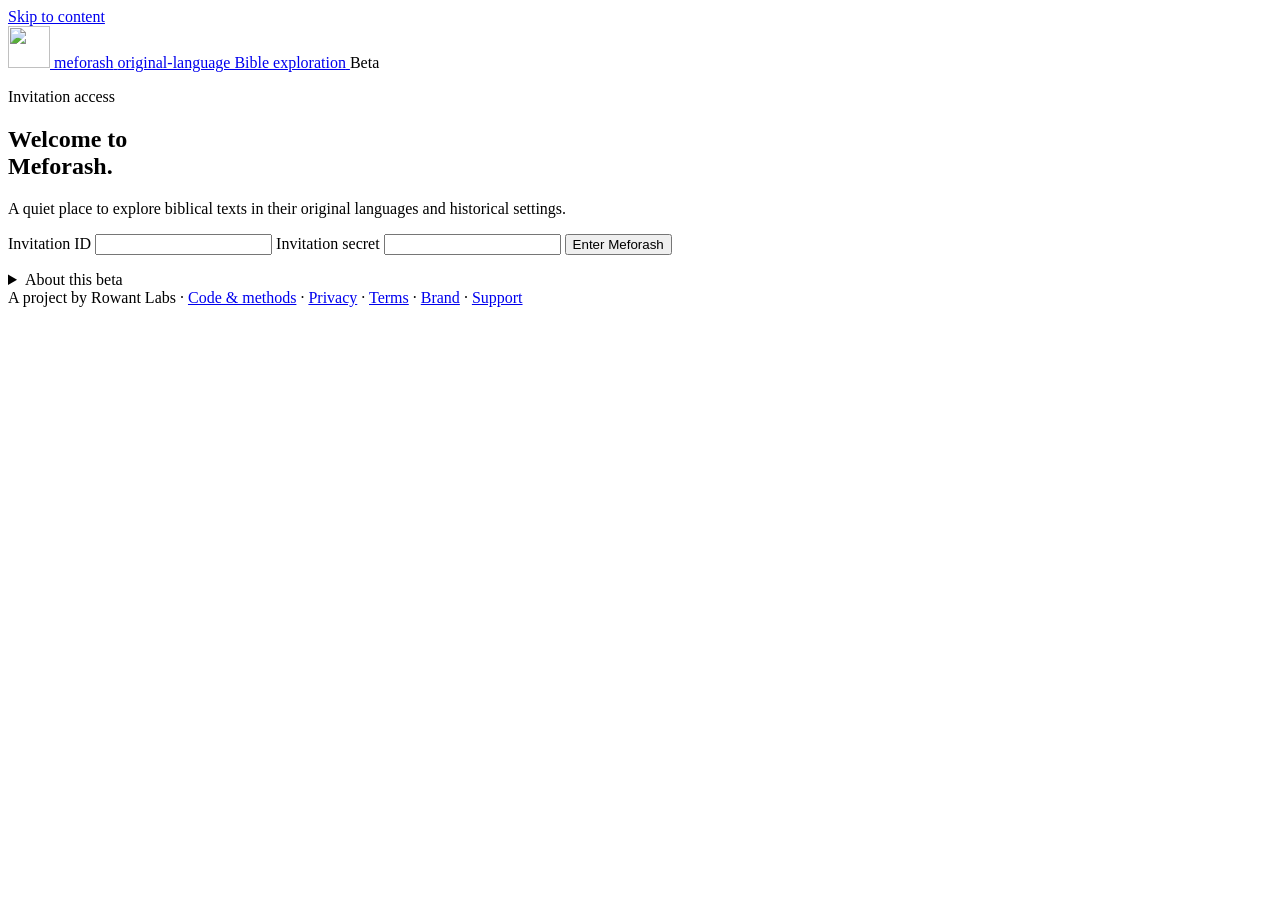
==== web/beta/index.html @ fad55941 "Use lowercase black m and provide reusable logo assets" ====
<!doctype html>
<html lang="en">
<head>
  <meta charset="utf-8">
  <meta name="viewport" content="width=device-width, initial-scale=1">
  <meta name="color-scheme" content="light">
  <meta name="theme-color" content="#f4f1e9">
  <title>Meforash · Original-language Bible exploration</title>
  <link rel="stylesheet" href="/beta/styles.css">
  <link rel="stylesheet" href="/beta/legal.css">
  <link rel="icon" href="/favicon.ico" sizes="16x16 32x32 48x48">
  <link rel="icon" href="/favicon-v3.svg" type="image/svg+xml" sizes="any">
  <link rel="apple-touch-icon" href="/apple-touch-v4.png" sizes="180x180">
</head>
<body>
  <a class="skip-link" href="#main-content">Skip to content</a>
  <header class="site-header">
    <a class="wordmark" href="/" aria-label="Meforash home">
      <img class="brand-mark" src="/beta/logo-v4.svg" alt="" width="42" height="42">
      <span class="brand-lockup">
        <span class="brand-name">meforash</span>
        <span class="brand-subtitle">original-language Bible exploration</span>
      </span>
    </a>
    <span class="preview-badge">Beta</span>
    <nav class="header-actions" aria-label="Conversation actions">
      <button id="sources-button" class="quiet-button" type="button" hidden>Sources</button>
      <button id="new-chat-button" class="quiet-button" type="button" hidden>New conversation</button>
      <button id="sign-in-button" class="quiet-button" type="button" hidden>Sign in</button>
      <button id="logout-button" class="quiet-button" type="button" hidden>Sign out</button>
    </nav>
  </header>

  <main id="main-content">
    <section id="login-view" class="login-view" aria-labelledby="login-title">
      <div class="login-card">
        <p class="eyebrow">Invitation access</p>
        <h1 id="login-title">Welcome to<br>Meforash.</h1>
        <p class="lede">A quiet place to explore biblical texts in their original languages and historical settings.</p>
        <form id="login-form" autocomplete="off">
          <label for="invite-id">Invitation ID</label>
          <input id="invite-id" name="invite_id" type="text" maxlength="64" autocapitalize="none" spellcheck="false" required>
          <label for="invite-secret">Invitation secret</label>
          <input id="invite-secret" name="invite_secret" type="password" minlength="24" maxlength="512" autocomplete="off" required>
          <button id="login-button" class="primary-button" type="submit">Enter Meforash</button>
        </form>
        <p id="login-message" class="form-message" role="status" aria-live="polite"></p>
      </div>

      <details class="about-panel login-about">
        <summary>About this beta</summary>
        <div class="about-content">
          <p>Meforash uses a model trained on selected Hebrew, Aramaic, and Greek biblical editions. It can make mistakes; its training does not establish a single recovered original text.</p>
          <p>Source cards show passages supplied to Meforash. They do not independently verify every claim in an answer.</p>
        </div>
      </details>
    </section>

    <section id="chat-view" class="chat-view" aria-labelledby="chat-title" hidden>
      <div id="welcome" class="welcome">
        <p class="eyebrow">AI trained on original Bible languages</p>
        <h1 id="chat-title">Explore the text<br>in context.</h1>
        <p class="lede">Bring your questions. Explore the Bible in English.</p>
      </div>

      <div id="conversation" class="conversation" aria-live="polite" aria-relevant="additions"></div>

      <section class="composer-section" aria-label="Ask Meforash">
        <form id="chat-form" class="composer">
          <label class="sr-only" for="question">Your question</label>
          <textarea id="question" maxlength="12000" rows="2" placeholder="What would you like to explore?" required></textarea>
          <div class="composer-bottom">
            <span id="request-state" class="composer-hint" role="status" aria-live="polite">Ready</span>
            <button id="send-button" class="send-button" type="submit" aria-label="Send question">
              <svg viewBox="0 0 24 24" aria-hidden="true"><path d="M5 12h13M13 6l6 6-6 6" fill="none"></path></svg>
            </button>
          </div>
        </form>
        <p id="quota-hint" class="quota-hint" hidden></p>

        <details class="about-panel chat-about">
          <summary>About Meforash</summary>
          <div class="about-content">
            <p>Meforash uses a model trained on selected Hebrew, Aramaic, and Greek biblical editions. It can make mistakes; its training does not establish a single recovered original text.</p>
            <p>Source cards show passages supplied to Meforash. They do not independently verify every claim in an answer.</p>
            <dl id="service-details" class="service-details"></dl>
          </div>
        </details>
      </section>
    </section>
  </main>

  <dialog id="sources-drawer" class="sources-drawer" aria-labelledby="sources-title">
    <div class="drawer-header">
      <div>
        <p class="eyebrow">For the latest answer</p>
        <h2 id="sources-title">Source passages</h2>
      </div>
      <button id="close-sources" class="icon-button" type="button" aria-label="Close sources">×</button>
    </div>
    <p class="drawer-intro">The exact passages supplied to Meforash, with their edition details and textual notes.</p>
    <div id="source-cards"></div>
    <div id="source-notes" class="source-notes"></div>
  </dialog>

  <dialog id="auth-dialog" class="auth-dialog" aria-labelledby="auth-title">
    <div class="auth-dialog-header">
      <div>
        <p class="eyebrow">Free account</p>
        <h2 id="auth-title">Continue with email</h2>
      </div>
      <button id="auth-close-button" class="icon-button" type="button" aria-label="Cancel sign in">×</button>
    </div>
    <p class="auth-intro">Sign in free to keep exploring. Your current conversation stays on this page; saved history is not available yet.</p>
    <form id="email-form" class="auth-form">
      <label for="auth-email">Email address</label>
      <input id="auth-email" name="email" type="email" maxlength="254" autocomplete="email" required>
      <button id="email-button" class="primary-button" type="submit">Send a sign-in code</button>
    </form>
    <form id="code-form" class="auth-form" hidden>
      <p class="code-instruction">Enter the code sent to <strong id="code-email"></strong>.</p>
      <label for="auth-token">Sign-in code</label>
      <input id="auth-token" name="token" type="text" inputmode="numeric" pattern="[0-9]{6}" minlength="6" maxlength="6" autocomplete="one-time-code" required>
      <button id="code-button" class="primary-button" type="submit">Verify code</button>
    </form>
    <p id="auth-message" class="form-message" role="status" aria-live="polite"></p>
    <button id="auth-cancel-button" class="auth-cancel" type="button">Cancel</button>
  </dialog>

  <dialog id="consent-dialog" class="consent-dialog" aria-labelledby="consent-title">
    <h2 id="consent-title">Before you continue</h2>
    <p>Meforash is for adults. Your questions are processed by Thinking Machines and the service providers described in our <a href="/privacy" target="_blank" rel="noopener">Privacy Policy</a>.</p>
    <form id="consent-form">
      <label class="consent-choice"><input id="consent-check" type="checkbox" required><span>I am 18 or older and agree to the <a href="/terms" target="_blank" rel="noopener">Terms of Service</a>. I have read the <a href="/privacy" target="_blank" rel="noopener">Privacy Policy</a>.</span></label>
      <p id="consent-error" role="status"></p>
      <div class="consent-actions"><button class="primary-button" type="submit">Agree and continue</button><button id="consent-cancel" class="quiet-button" type="button">Cancel</button></div>
    </form>
  </dialog>

  <footer class="launch-footer"><span>A project by Rowant Labs</span> · <a href="https://github.com/rowant-labs/meforash" target="_blank" rel="noopener noreferrer">Code &amp; methods</a> · <a href="/privacy">Privacy</a> · <a href="/terms">Terms</a> · <a href="/brand">Brand</a> · <a href="mailto:support@meforash.com">Support</a></footer>

  <noscript><p class="noscript-note">JavaScript is required to use this beta.</p></noscript>
  <script src="/beta/consent.js" defer></script>
  <script src="/beta/app.js" defer></script>
</body>
</html>
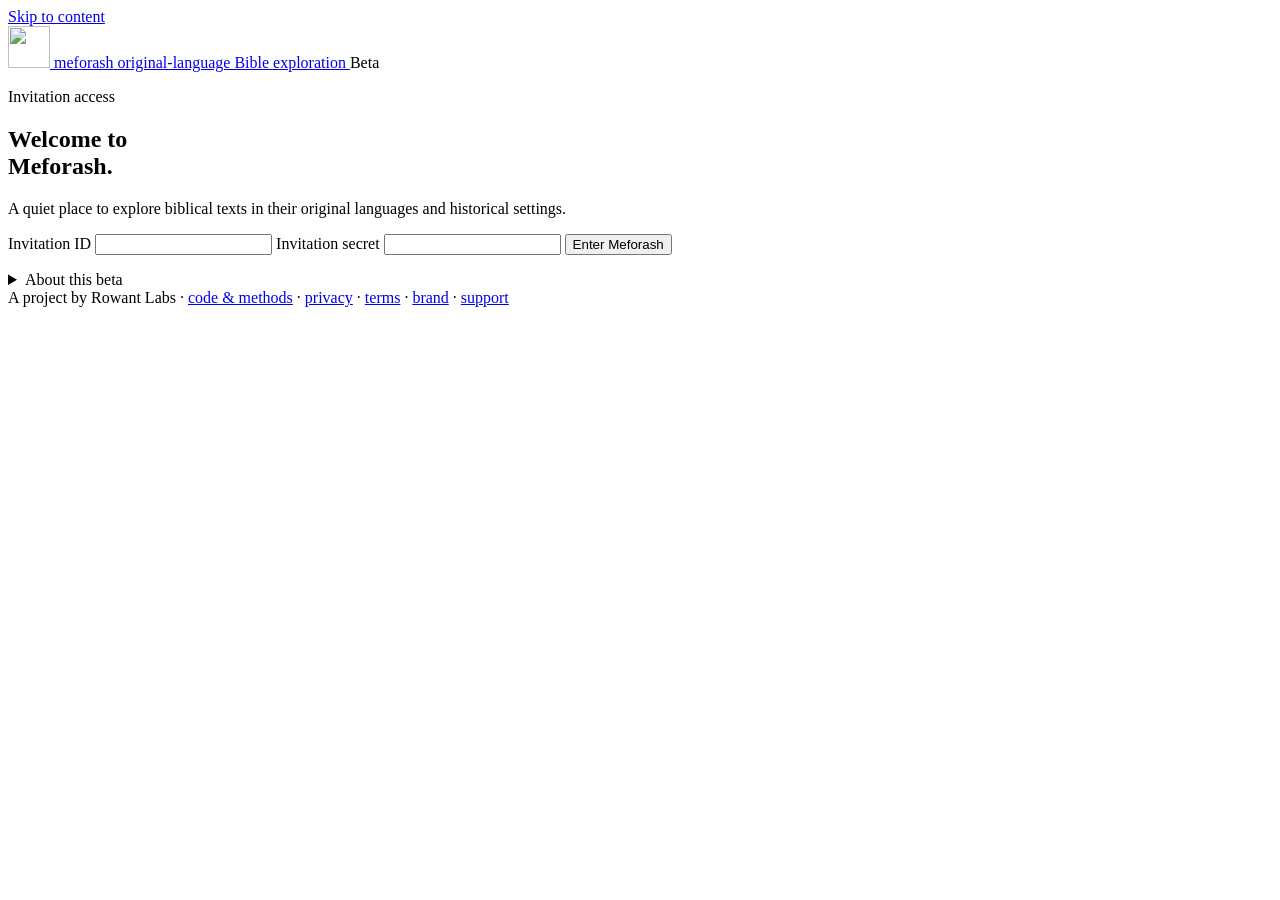
==== commit f51d3abc: "Lowercase footer navigation labels" ====
--- a/web/beta/index.html
+++ b/web/beta/index.html
@@ -8,8 +8,9 @@
   <title>Meforash · Original-language Bible exploration</title>
   <link rel="stylesheet" href="/beta/styles.css">
   <link rel="stylesheet" href="/beta/legal.css">
-  <link rel="icon" href="/favicon.ico" sizes="16x16 32x32 48x48">
-  <link rel="icon" href="/favicon-v3.svg" type="image/svg+xml" sizes="any">
+  <link rel="icon" href="/favicon-v5.ico" sizes="16x16 32x32 48x48">
+  <link rel="icon" href="/favicon-v5.svg" type="image/svg+xml" sizes="any" media="(prefers-color-scheme: light)">
+  <link rel="icon" href="/favicon-dark-v5.svg" type="image/svg+xml" sizes="any" media="(prefers-color-scheme: dark)">
   <link rel="apple-touch-icon" href="/apple-touch-v4.png" sizes="180x180">
 </head>
 <body>
@@ -137,7 +138,7 @@
     </form>
   </dialog>
 
-  <footer class="launch-footer"><span>A project by Rowant Labs</span> · <a href="https://github.com/rowant-labs/meforash" target="_blank" rel="noopener noreferrer">Code &amp; methods</a> · <a href="/privacy">Privacy</a> · <a href="/terms">Terms</a> · <a href="/brand">Brand</a> · <a href="mailto:support@meforash.com">Support</a></footer>
+  <footer class="launch-footer"><span>A project by Rowant Labs</span> · <a href="https://github.com/rowant-labs/meforash" target="_blank" rel="noopener noreferrer">code &amp; methods</a> · <a href="/privacy">privacy</a> · <a href="/terms">terms</a> · <a href="/brand">brand</a> · <a href="mailto:support@meforash.com">support</a></footer>
 
   <noscript><p class="noscript-note">JavaScript is required to use this beta.</p></noscript>
   <script src="/beta/consent.js" defer></script>
